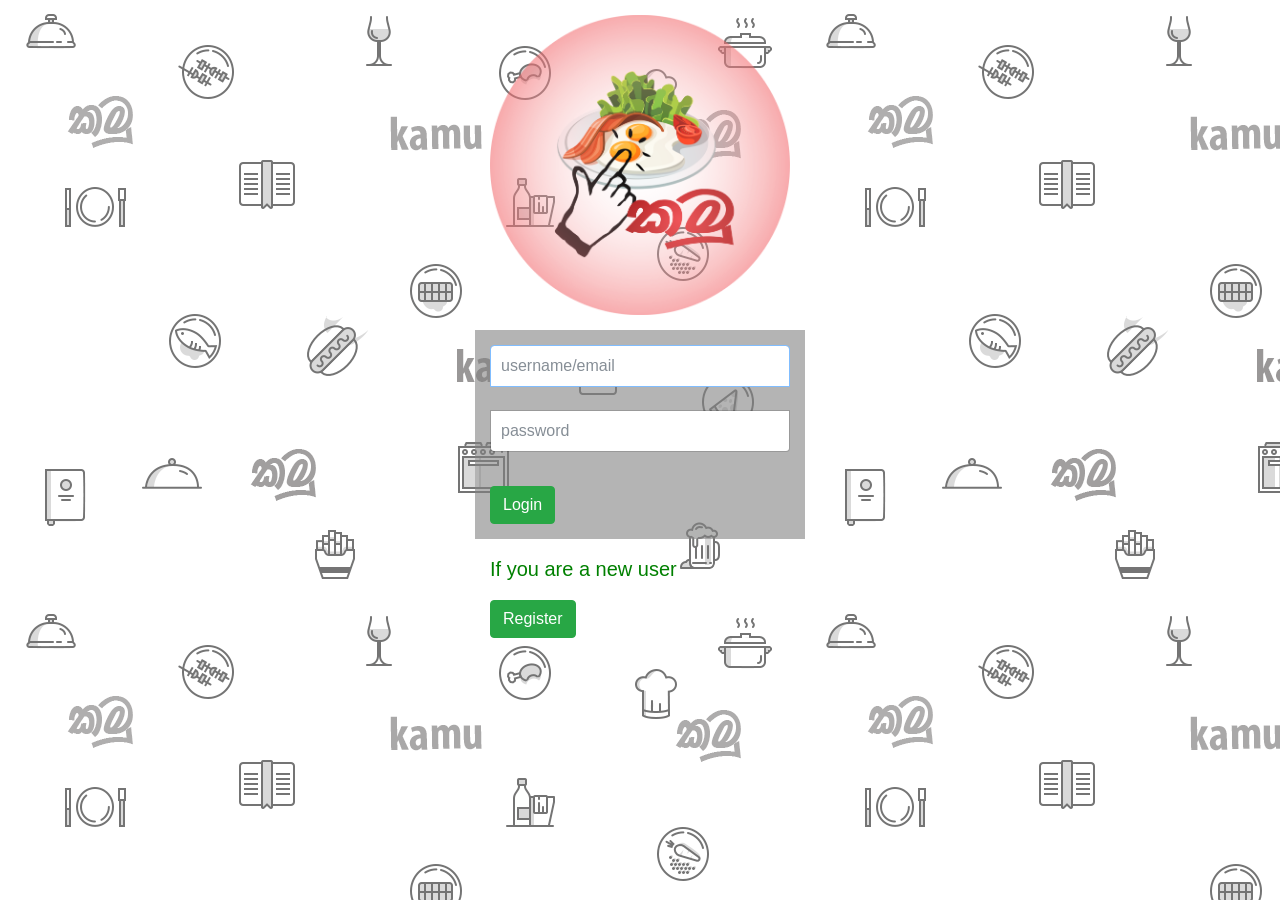
==== index.html @ f47b405c "Add your files in files directory" ====
<html>
<head>
	<meta charset="utf-8">
    <meta http-equiv="X-UA-Compatible" content="IE=edge">
    <meta name="viewport" content="width=device-width, initial-scale=1">
	<title>Welcome to Kamu</title>
	<link rel="stylesheet" type="text/css" href="files/css/bootstrap.min.css">
    <!-- Optional Bootstrap theme -->
    <link rel="stylesheet" href="files/css/bootstrap-theme.min.css">
    <link rel="stylesheet" href="files/css/login.css">
    <script type="text/javascript" src="files/js/jquery-3.2.1.min.js"></script>
    <script type="text/javascript">
    function loadReg(){
        $('#box').load('reg.html');
        $('#regDiv').hide();
    }
    </script>
</head>

<body >
	

		<div class="container-fluid" style="background-image: url('files/image/kamu-bg.png'); background-size=cover; min-height:100%;">
		<div class="form-signin"  >
		<img src="files/image/kamu-logo-bg.png" class="img-responsive" style="align:center; height: 300px; width: 300px;"> 
		</div>
        <div id="box">
		<form method="post" action="files/login.php" class="form-signin" style="background:rgba(130,130,130,.6);">
    	
            <div class="form-login">
            <!--<h4 class="form-signin-heading">Login</h4>-->
            <input type="email" id="username" name="username" class="form-control input-sm chat-input form-input" placeholder="username/email" required autofocus/>
            </br>
            <input type="password" id="password" name="password" class="form-control input-sm chat-input" placeholder="password" required />
            </br>
            <div class="wrapper">
            <span class="group-btn">     
                <input type="submit" name="login" value="Login" class="btn btn-success">
            </span>
            </div>
            </div>
        </form>
        </div>
    <div class="form-signin wrapper" id="regDiv">
            <p class="lead">If you are a new user<br/><!--<a class="btn-link" href="files/register.html">Register Here</a>--> </p>
            <button onclick="loadReg()" class="btn btn-success">Register</button>
    </div>
    
</div>

</body>

</html>
---- files/css/login.css ----
body {
  

}

img {
  height:250px;
  width:250px;
}
img:hover {
  animation: shake 0.5s;
  animation-iteration-count: infinite;
}

@keyframes shake {
  0% { transform: translate(1px, 1px) rotate(0deg); }
  10% { transform: translate(-1px, -2px) rotate(-1deg); }
  20% { transform: translate(-3px, 0px) rotate(1deg); }
  30% { transform: translate(3px, 2px) rotate(0deg); }
  40% { transform: translate(1px, -1px) rotate(1deg); }
  50% { transform: translate(-1px, 2px) rotate(-1deg); }
  60% { transform: translate(-3px, 1px) rotate(0deg); }
  70% { transform: translate(3px, 1px) rotate(-1deg); }
  80% { transform: translate(-1px, -1px) rotate(1deg); }
  90% { transform: translate(1px, 2px) rotate(0deg); }
  100% { transform: translate(1px, -2px) rotate(-1deg); }
}

.form-signin {
  max-width: 330px;
  padding: 15px;
  margin: 0 auto;

}
.form-signin .form-signin-heading,
.form-signin .checkbox {
  margin-bottom: 10px;
}
.form-signin .checkbox {
  font-weight: 400;
}
.form-signin .form-control {
  position: relative;
  box-sizing: border-box;
  height: auto;
  padding: 10px;
  font-size: 16px;
}
.form-signin .form-control:focus {
  z-index: 2;
}
.form-signin input[type="email"] {
  margin-bottom: -1px;
  border-bottom-right-radius: 0;
  border-bottom-left-radius: 0;
}
.form-signin input[type="password"] {
  margin-bottom: 10px;
  border-top-left-radius: 0;
  border-top-right-radius: 0;
}
.login-button {
  position: relative;
  width: 100%;
  height: 4rem;
  margin: 5rem 0 2.2rem;
  color: rgba(255, 255, 255, 0.8);
  background: #FF3366;
  font-size: 1.5rem;
  border-radius: 3rem;
  cursor: pointer;
  overflow: hidden;
  -webkit-transition: width 0.3s 0.15s, font-size 0.1s 0.15s;
  transition: width 0.3s 0.15s, font-size 0.1s 0.15s;
}

p{
  font-family: 'Source Sans Pro', sans-serif;
  color: green;
  opacity: 1;
  font-weight: 300;
}

h2{
  font-family: 'Source Sans Pro', sans-serif;
  color: green;
  opacity: 1;
  font-weight: 500;
}
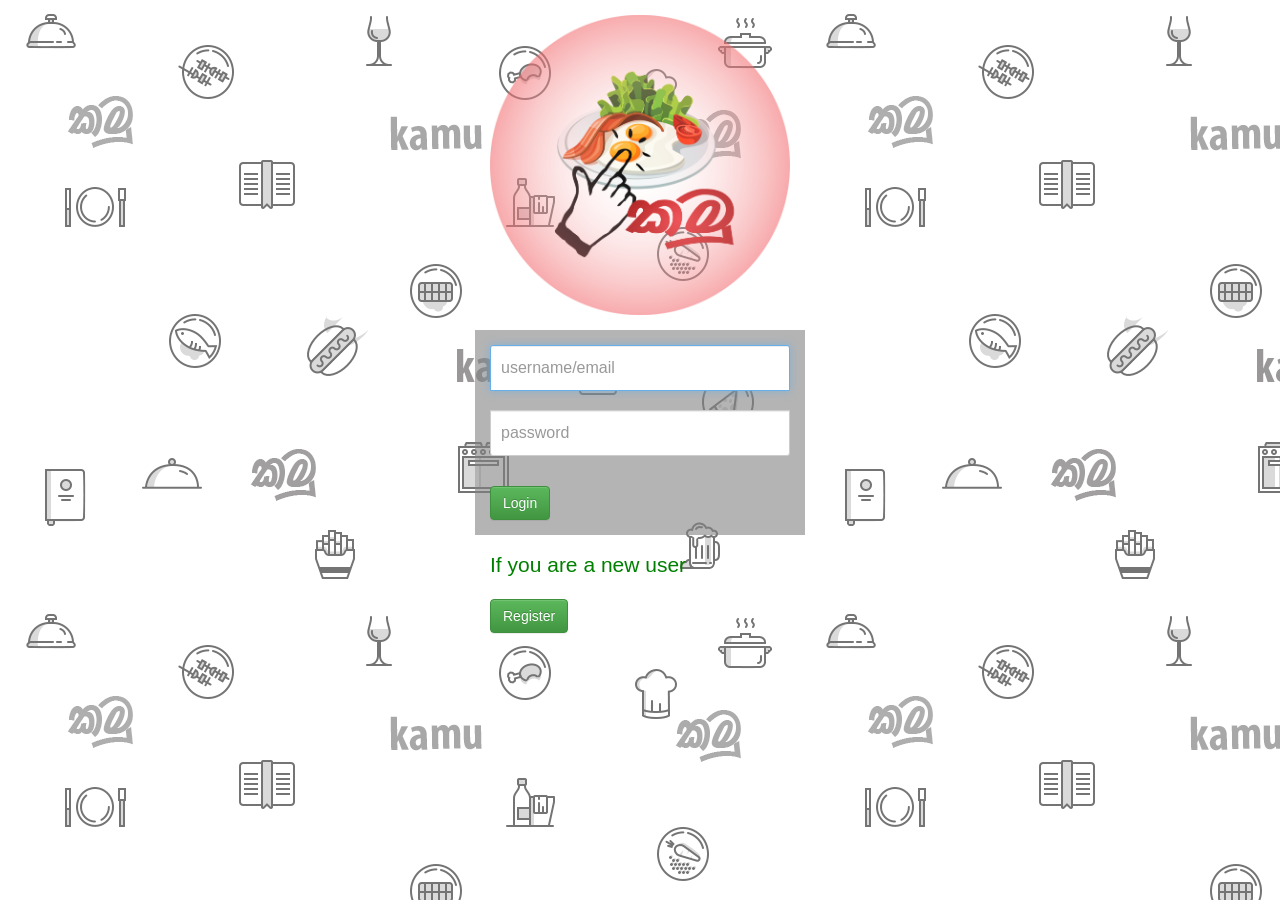
==== commit 5294104d: "new" ====
--- a/index.html
+++ b/index.html
@@ -17,7 +17,7 @@
     </script>
 </head>
 
-<body >
+<body style="background-image: url('files/image/kamu-bg.png');">
 	
 
 		<div class="container-fluid" style="background-image: url('files/image/kamu-bg.png'); background-size=cover; min-height:100%;">
